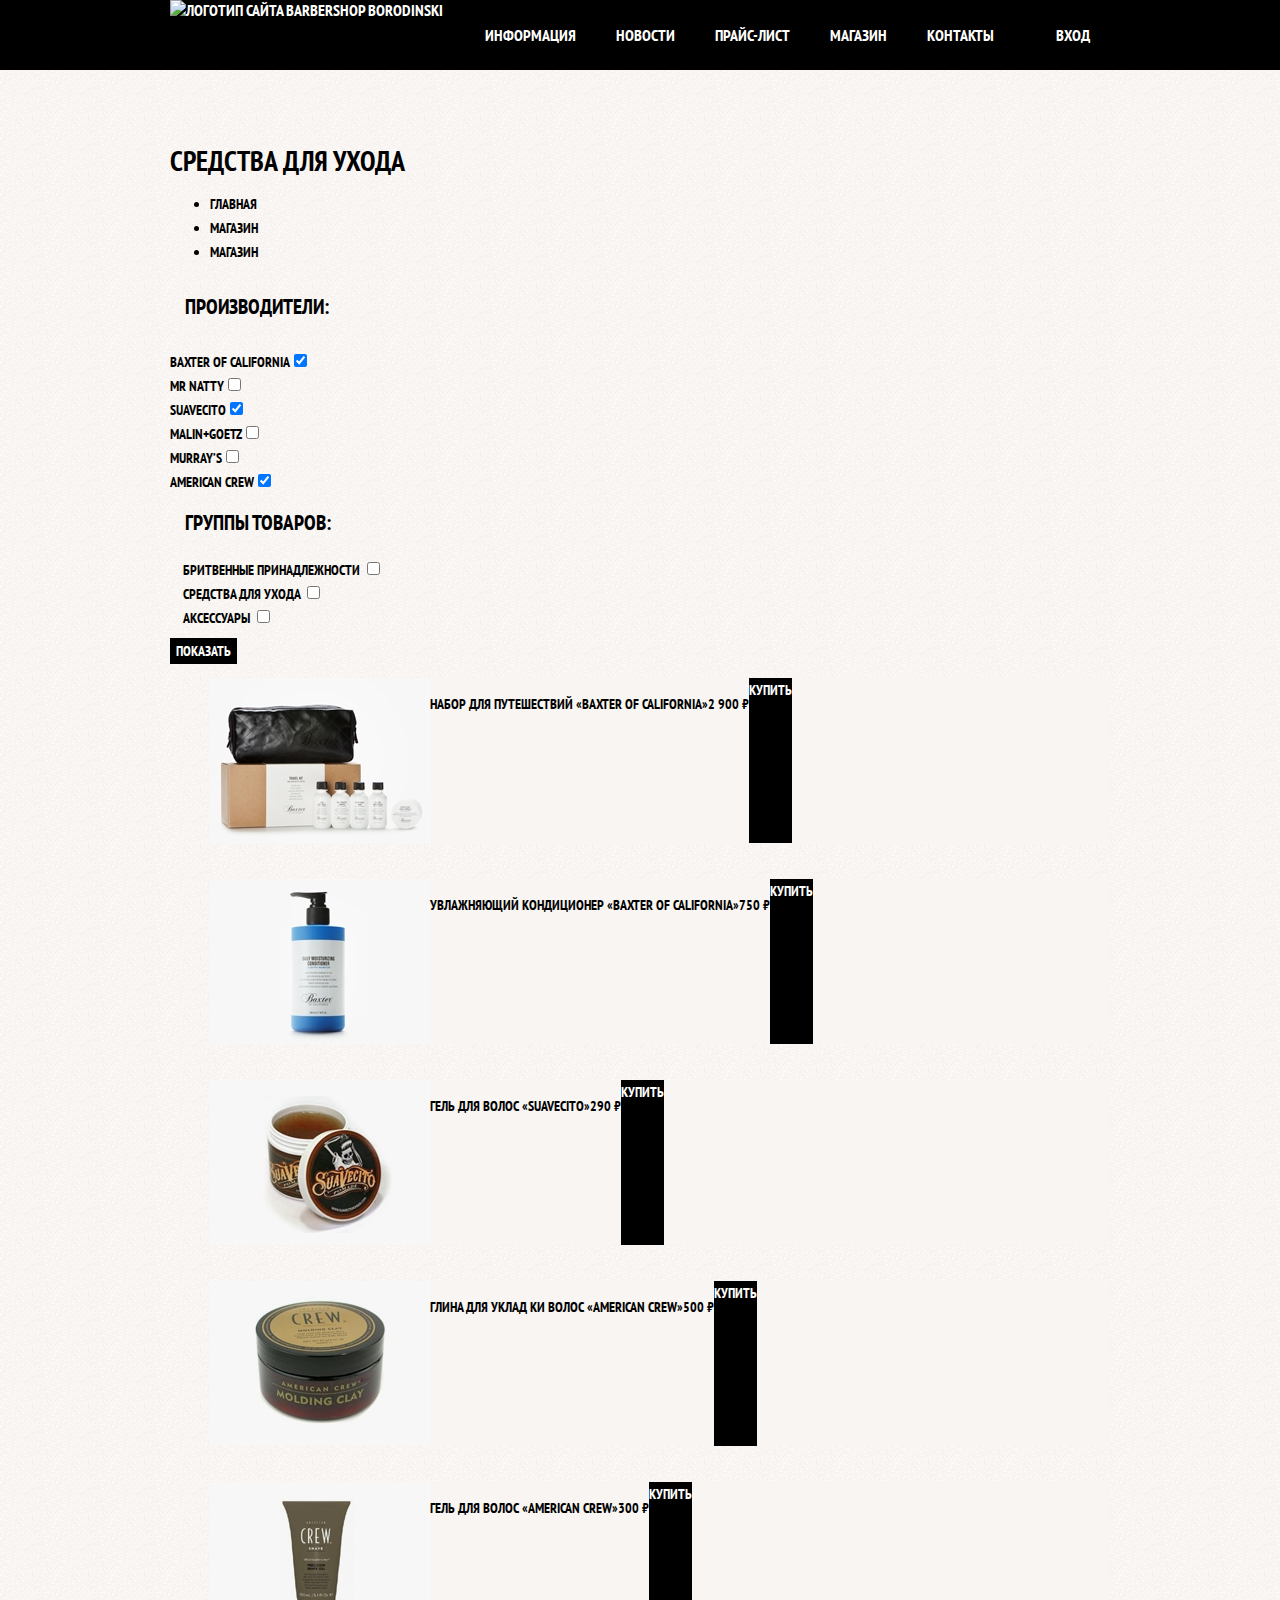
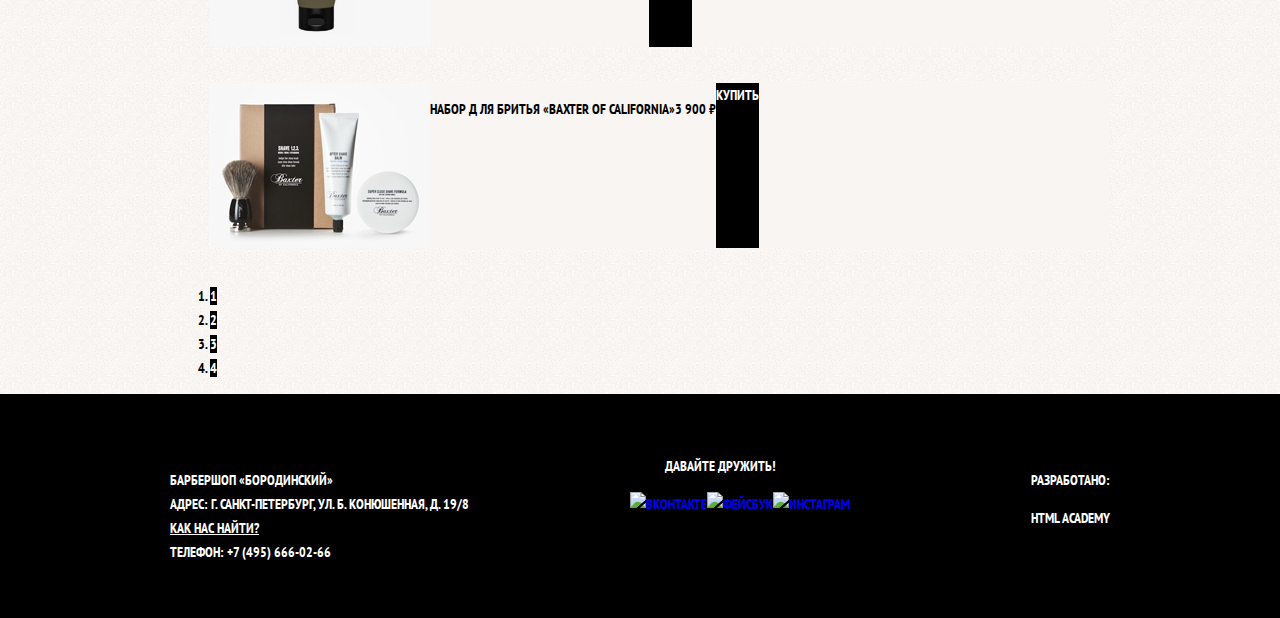
==== shop.html @ 6f36ae45 "made good header style" ====
<!DOCTYPE html>
<html lang="ru">

<head>
  <meta charset="UTF-8">
  <meta name="viewport" content="width=device-width, initial-scale=1.0">
  <meta http-equiv="X-UA-Compatible" content="ie=edge">
  <title>МАГАЗИН "Бородинский"</title>
  <meta name="viewport" content="width=device-width, initial-scale=1">
  <link rel="stylesheet" href="normalize.css">
  <link rel="stylesheet" type="text/css" media="screen" href="main.css" />
  <link href="https://fonts.googleapis.com/css?family=PT+Sans+Narrow:400,700&amp;subset=cyrillic" rel="stylesheet">
  <script src="main.js"></script>
</head>

<body class="shopHTML">
  <header class="page-header">
    <nav class="main-nav">
      <div class="main-nav_wrapper">
        <div class="container">
          <img src="svg/logo.svg" alt="Логотип сайта barbershop borodinski" class="small-logo">
          <ul class="main-nav__page-nav">
            <li><a href="#">ИНФОРМАЦИЯ</a></li>
            <li><a href="#">НОВОСТИ</a></li>
            <li><a href="#">ПРАЙС-ЛИСТ</a></li>
            <li><a href="#" class="nav-selected">МАГАЗИН</a></li>
            <li><a href="#">КОНТАКТЫ</a></li>
          </ul>
          <ul class="main-nav__user-nav">
            <li>
              <a href="#" class="nav-link_btn">ВХОД</a>
            </li>
          </ul>
        </div>
      </div>
    </nav>
  </header>
  <main class="page-content container">
    <div class="grow"></div>
    <h1>СРЕДСТВА ДЛЯ УХОДА</h1>
    <nav class="link-history">
      <ul>
        <li>ГЛАВНАЯ </li>
        <li>МАГАЗИН</li>
        <li>МАГАЗИН</li>
      </ul>
    </nav>
    <aside class="specifications">
      <form class="" action="index.html" method="post">
        <fieldset>
          <legend>
            <h2>ПРОИЗВОДИТЕЛИ:</h2>
          </legend>
        </fieldset>
        <label for="Baxter of California">Baxter of California</label><input type="checkbox" name="Baxter of California" id="Baxter of California" checked> <br>
        <label for="Mr Natty">Mr Natty</label><input type="checkbox" name="Mr Natty" id="Mr Natty"> <br>
        <label for="Suavecito">Suavecito</label><input type="checkbox" name="Suavecito" id="Suavecito" checked> <br>
        <label for="Malin+Goetz">Malin+Goetz</label><input type="checkbox" name="Malin+Goetz" id="Malin+Goetz"> <br>
        <label for="Murray’s">Murray’s</label><input type="checkbox" name="Murray’s" id="Murray’s"> <br>
        <label for="American Crew">American Crew</label><input type="checkbox" name="American Crew" id="American Crew" checked>
        <fieldset>
          <legend>
            <h2>ГРУППЫ ТОВАРОВ:</h2>
          </legend>
          <label for="Бритвенные принадлежности">Бритвенные принадлежности</label>
          <input type="checkbox" name="Бритвенные принадлежности" id="Бритвенные принадлежности"><br>
          <label for="Средства для ухода">Средства для ухода</label>
          <input type="checkbox" name="Средства для ухода" id="Средства для ухода"><br>
          <label for="Аксессуары">Аксессуары</label>
          <input type="checkbox" name="Аксессуары" id="Аксессуары">
        </fieldset>
        <input class="btn" type="submit" value="ПОКАЗАТЬ">
      </form>
    </aside>
    <section class="price-list">
      <ul>
        <li class="white-columns"><img src="img/price/itm-1.jpg" alt="Набор для путешествий «Baxter of California»">
          <p>Набор для путешествий «Baxter of California»</p>
          <p class="sel">2 900 ₽</p>
          <a href="" class="btn">КУПИТЬ</a>
        </li>
        <li class="white-columns"><img src="img/price/itm-2.jpg" alt="Увлажняющий кондиционер    «Baxter of California»">
          <p>Увлажняющий кондиционер «Baxter of California»</p>
          <p class="sel">750 ₽</p>
          <a href="" class="btn">КУПИТЬ</a>
        </li>
        <li class="white-columns"><img src="img/price/itm-3.jpg" alt="Гель для во  лос «SUAVECITO»">
          <p>Гель для волос «SUAVECITO»</p>
          <p class="sel">290 ₽</p>
          <a href="" class="btn">КУПИТЬ</a>
        </li>
        <li class="white-columns"><img src="img/price/itm-4.jpg" alt="Глина для укладки   волос  «American crew»">
          <p>Глина для уклад ки волос «American crew»</p>
          <p class="sel">500 ₽</p>
          <a href="" class="btn">КУПИТЬ</a>
        </li>
        <li class="white-columns"><img src="img/price/itm-5.jpg" alt="Гель для волос «AMERICAN CREW»">
          <p>Гель для волос «AMERICAN CREW»</p>
          <p class="sel">300 ₽</p>
          <a href="" class="btn">КУПИТЬ</a>
        </li>
        <li class="white-columns"><img src="img/price/itm-6.jpg" alt="Набор д  ля бритья «Baxter of California»">
          <p>Набор д ля бритья «Baxter of California»</p>
          <p class="sel">3 900 ₽</p>
          <a href="" class="btn">КУПИТЬ</a>
        </li>
      </ul>
      <ol class="bread-crums">
        <li><a class="btn">1</a></li>
        <li class="bread-selected"><a class="btn">2</a></li>
        <li><a class="btn">3</a></li>
        <li><a class="btn">4</a></li>
      </ol>
    </section>

  </main>
  <footer class="page-footer">
    <div class="footer-wrapper">
      <div class="container">
        <section class="footer-contacts">
          <h3 class="visually-hidden">Контакты организации</h3>
          <P>
            БАРБЕРШОП «БОРОДИНСКИЙ»<br>
            АДРЕС: Г. САНКТ-ПЕТЕРБУРГ, УЛ. Б. КОНЮШЕННАЯ, Д. 19/8 <br>
            <a class="underline_link" href="#"> КАК НАС НАЙТИ?</a> <br>
            ТЕЛЕФОН: +7 (495) 666-02-66
          </P>
        </section>
        <div class="footer-itm">
          <b>ДАВАЙТЕ ДРУЖИТЬ!</b>
          <ul class="social-media">
            <li><a href="http://vk.com" aria-label="Вконтакте"><img src="svg/vk.svg" alt="Вконтакте"></a></li>
            <li><a href="#" aria-label="Фейсбук"><img src="svg/facebook.svg" alt="Фейсбук"></a></li>
            <li><a href="#" aria-label="Инстаграм"><img src="svg/instagram.svg" alt="Инстаграм"></a></li>
          </ul class="footer-itm">
        </div>
        <div class="copyright">
          <p>РАЗРАБОТАНО:</p>
          <a href="#" class="btn">html academy</a>
        </div>
      </div>
    </div>
  </footer>
</body>

</html>
---- main.css ----
/*Global styles*/
body {
  margin: 0;
  padding: 0;
  font-family: 'PT Sans Narrow', "Arial", sans-serif;
  font-size: 14px;
  font-weight: bold;
  text-transform: uppercase;
  line-height: 24px;
}

.indexHTML {
  color: #fff;
  background-color: #000;
  background-image: url(img/Layer.png);
  background-position: top center;
  background-repeat: no-repeat;
}

.shopHTML {
  background-color: #f8f5f2;
  background-image: url(img/slice_1.jpg);
  color: #000000;
}

a {
  text-decoration: none;
}

.visually-hidden {
  position: absolute;
  overflow: hidden;
  clip: rect(0 0 0 0);
  height: 1px;
  width: 1px;
  margin: -1px;
  padding: 0;
  border: 0;
}

.container {
  width: 940px;
  margin: 0 auto;
  padding: 0 10px;
}

/*For some time*/
.flex_red {
  background: rgba(203, 45, 46, 0.4);
}

.flex_green {
  background: rgba(203, 245, 46, 0.4);
}

.flex_yellow {
  background: rgba(244, 255, 42, 04);
}

.flex_blue {
  background: rgba(23, 245, 206, 0.4);
}

/*end
*
*
*
*
*
*
*
*
/*Header styles*/
.main-nav {
  display: flex;
  flex-direction: column;
  align-items: center;

  font-size: 16px;
  line-height: 20px;
  color: #ffffff;
}

.main-nav a {
  display: block;
  padding: 25px 20px;
  vertical-align: middle;
  color: #ffffff;
}

.main-nav a:focus,
.main-nav a:hover {
  background-color: #242424;
}

.main-nav_wrapper {
  margin-bottom: 60px;
  width: 100%;
  background-color: #000000;
}

.main-nav .container {
  display: flex;
  justify-content: space-between;
  background-color: black;
}

.main-nav__page-nav li,
.main-nav__user-nav li {
  list-style: none;
}

.main-nav__page-nav,
.main-nav__user-nav {
  min-height: 70px;
  margin: 0px;
  padding: 0px;
  display: flex;
}

.page-nav {
  width: 620px;
}

.user-nav {
  width: 140px;
}

.main-nav .index-logo {
  width: 371px;
  height: 155px;
  order: 1;
  align-self: center;
  display: flex;
  justify-content:
}

/*
*
*
*
*
*
*
*
*
*Main styles*/
.advantages-item {
  list-style: none;
  text-align: center;
}

.advantages-item strong {
  line-height: 42px;
  font-size: 30px;
}

.white-columns,
.sign-in {
  background-color: #f8f5f2;
  background-image: url(img/texture_!.png);
  color: #000;
}

.news-block {
  text-transform: none;
}

.gallery-contenet {
  background-color: #ccc;
  border: 7px solid #fff;
}

.btn {
  font: inherit;
  text-align: center;
  vertical-align: center;
  color: white;
  background-color: #000000;
  border: none;
  transform: uppercase;
}

.btn:active,
.btn:hover,
.btn:focus {
  background-color: #663d15;
}

section h2 {
  font-size: 30px;
  line-height: 42px;
}

.page-sign-up-form input,
.sign-in input {
  font: inherit;
  border: 2px solid #000;
}
/***
*
*
*
*
*
*
*
*
Footer styles*/
.page-footer {
  background-color: #252525;
  color: white;
  background-image: url(img/texture2.png);
  width: 100%
}

a.underline_link {
  color: white;
  text-decoration: underline;
}

a.underline_link:hover,
a.underline_link:focus,
a.underline_link:active {
  text-decoration: none;
}

.sign-in-form a {
  color: #000;
  text-decoration: underline;
}

.social-media {
  list-style: none;
}

.footer-itm,
.copyright {
  text-align: center;
}

.popup h2 {
  font-size: 30px;
  line-height: 42px;
}

.brown-check:focus,
.brown-check:hover,
.brown-check:active {
  color: #663d15;
}

.map.popup img[alt="Карта"] {
  border: 7px solid white;
  box-shadow: 10px 10px 10x 0 black;
}

.partners-logo li {
  list-style: none;
}

.partners-logo img {
  opacity: 0.2;
}

.page-footer {
  min-height: 195px;
  display: -webkit-flex;
  display: -ms-flex;
  display: flex;
  margin: 0;
  padding: 0;
}

.page-footer .container {
  display: flex;
  padding-top: 60px;
  padding-bottom: 40px;
}

.footer-contacts {
  margin: 0px;
  width: 320px;
  padding-right: 10px;
}

.footer-itm {
  width: 160;
  padding: 0 10px;
}

.footer-itm {
  margin-left: 80px;
}

.copyright {
  margin-left: auto;
}

.page-footer .social-media {
  display: flex;
  justify-content: space-around;
}

.page-footer .social-media li {
  flex-grow: 1;
}

/*style*/
.advantages ul {
  display: flex;
  justify-content: center;
  margin: 0;
  padding: 0;
}

.advantages-item {
  width: 300px;
  flex-grow: 1;
  margin: 80px 10px;
}

.white-columns {
  display: -webkit-flex;
  display: -ms-flex;
  display: flex;
  margin-bottom: 36px;
}

.white-columns section {
  width: 470px;
  padding: 55px 60px;
}

.white-columns::before {
  content: url(img/gradiend.png);
  position: absolute;
  margin-left: 470px;
  padding-top: 75px;
  padding-bottom: 66px;
}

.shopHTML {
  background-image: url(img/Slice_1.jpg);
  background-repeat: repeat;
  color: black;
}

fieldset {
  border: none;
}

.footer-wrapper {
  width: 100%;
  background-color: black;
  background-image: url(img/texture2.png);
}
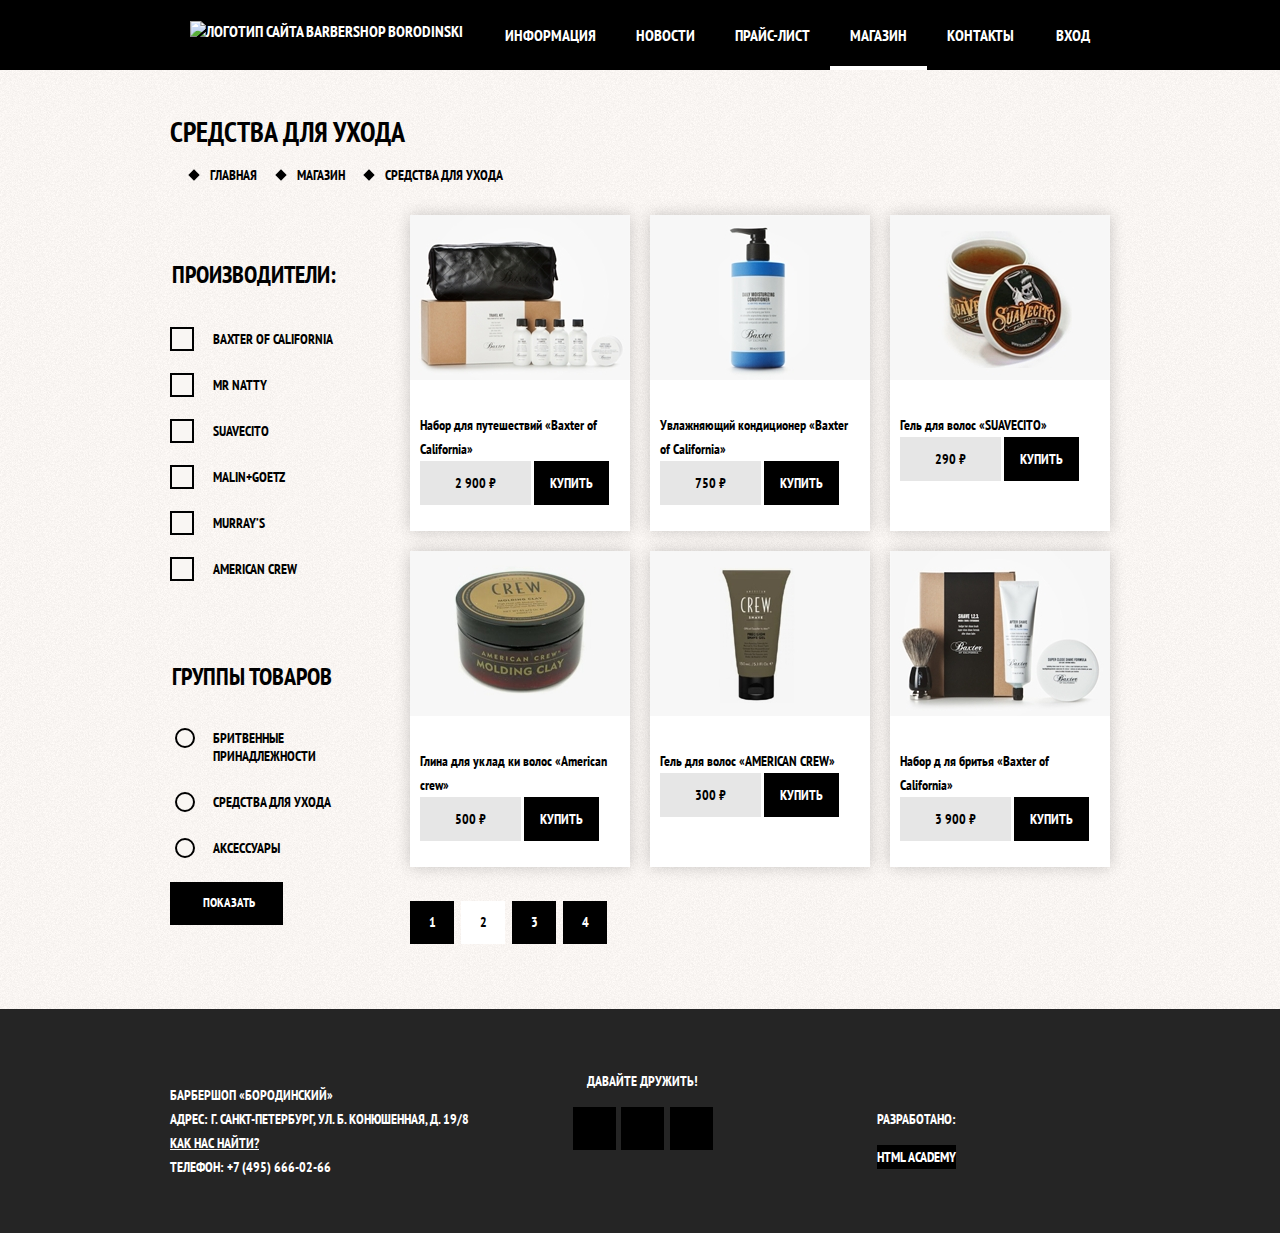
==== commit 1a1ff73b: "made radio button" ====
--- a/shop.html
+++ b/shop.html
@@ -14,16 +14,17 @@
 </head>
 
 <body class="shopHTML">
-  <header class="page-header">
-    <nav class="main-nav">
+  
+    <header class="page-header">
+    <nav class="main-nav main-nav_relative">
       <div class="main-nav_wrapper">
-        <div class="container">
-          <img src="svg/logo.svg" alt="Логотип сайта barbershop borodinski" class="small-logo">
+        <div class="container ">
+         <a href="Index.html" class="small-img-a"><img src="svg/logo.svg" alt="Логотип сайта barbershop borodinski" class="small-logo"></a>
           <ul class="main-nav__page-nav">
             <li><a href="#">ИНФОРМАЦИЯ</a></li>
             <li><a href="#">НОВОСТИ</a></li>
             <li><a href="#">ПРАЙС-ЛИСТ</a></li>
-            <li><a href="#" class="nav-selected">МАГАЗИН</a></li>
+            <li id="nav-selected"><a href="#" >МАГАЗИН</a></li>
             <li><a href="#">КОНТАКТЫ</a></li>
           </ul>
           <ul class="main-nav__user-nav">
@@ -35,89 +36,117 @@
       </div>
     </nav>
   </header>
-  <main class="page-content container">
-    <div class="grow"></div>
-    <h1>СРЕДСТВА ДЛЯ УХОДА</h1>
-    <nav class="link-history">
+  <main class="page-content container ">
+    <div class="first-box ">
+    <h1 class="">СРЕДСТВА ДЛЯ УХОДА</h1>
+    <nav class="link-history ">
       <ul>
-        <li>ГЛАВНАЯ </li>
-        <li>МАГАЗИН</li>
-        <li>МАГАЗИН</li>
+        <li class="romb-list"><a href="Index.html">ГЛАВНАЯ</a> </li>
+        <li class="romb-list"><a href="#">МАГАЗИН</a></li>
+        <li class="romb-list active"><a href="#">СРЕДСТВА ДЛЯ УХОДА</a></li>
       </ul>
     </nav>
-    <aside class="specifications">
-      <form class="" action="index.html" method="post">
+  </div>
+    <div class="page-content__wrap ">
+    <aside class="specifications ">
+      <form class="form-setting" action="index.html" method="post">
         <fieldset>
           <legend>
-            <h2>ПРОИЗВОДИТЕЛИ:</h2>
+            ПРОИЗВОДИТЕЛИ:
           </legend>
-        </fieldset>
-        <label for="Baxter of California">Baxter of California</label><input type="checkbox" name="Baxter of California" id="Baxter of California" checked> <br>
-        <label for="Mr Natty">Mr Natty</label><input type="checkbox" name="Mr Natty" id="Mr Natty"> <br>
-        <label for="Suavecito">Suavecito</label><input type="checkbox" name="Suavecito" id="Suavecito" checked> <br>
-        <label for="Malin+Goetz">Malin+Goetz</label><input type="checkbox" name="Malin+Goetz" id="Malin+Goetz"> <br>
-        <label for="Murray’s">Murray’s</label><input type="checkbox" name="Murray’s" id="Murray’s"> <br>
-        <label for="American Crew">American Crew</label><input type="checkbox" name="American Crew" id="American Crew" checked>
+        
+        <input   class="visually-hidden" type="checkbox" name="Baxter-of-California" id="Baxter-of-California" checked>
+        <label class="for-checkbox" for="Baxter-of-California">Baxter of California</label><br>
+        <input class="visually-hidden" type="checkbox" name="Mr-Natty" id="Mr-Natty">
+        <label class="for-checkbox" for="Mr-Natty">Mr Natty</label>  <br>
+        <input   class="visually-hidden" type="checkbox" name="Suavecito" id="Suavecito" checked>
+        <label class="for-checkbox" for="Suavecito">Suavecito</label><br>
+        <input class="visually-hidden" type="checkbox" name="Malin+Goetz" id="Malin+Goetz">
+        <label class="for-checkbox" for="Malin+Goetz">Malin+Goetz</label><br>
+        <input class="visually-hidden" type="checkbox" name="Murray’s" id="Murray’s">
+        <label class="for-checkbox" for="Murray’s">Murray’s</label><br>
+        <input   class="visually-hidden" type="checkbox" name="American-Crew" id="AmericanCrew" checked>
+        <label class="for-checkbox" for="AmericanCrew">American Crew</label>
+      </fieldset>
         <fieldset>
           <legend>
-            <h2>ГРУППЫ ТОВАРОВ:</h2>
+            ГРУППЫ ТОВАРОВ
           </legend>
-          <label for="Бритвенные принадлежности">Бритвенные принадлежности</label>
-          <input type="checkbox" name="Бритвенные принадлежности" id="Бритвенные принадлежности"><br>
-          <label for="Средства для ухода">Средства для ухода</label>
-          <input type="checkbox" name="Средства для ухода" id="Средства для ухода"><br>
-          <label for="Аксессуары">Аксессуары</label>
-          <input type="checkbox" name="Аксессуары" id="Аксессуары">
+          <input class="visually-hidden" type="radio" name="items-radio" id="Бритвенные-принадлежности">
+          <label class="for-radio" for="Бритвенные-принадлежности">Бритвенные принадлежности</label> <br>
+          <input class="visually-hidden" type="radio" name="items-radio" id="Средства-для-ухода">
+          <label class="for-radio" for="Средства-для-ухода">Средства для ухода</label> <br>
+          <input   class="visually-hidden" type="radio" name="items-radio" id="Аксессуары"   >
+          <label class="for-radio" for="Аксессуары">Аксессуары</label>
         </fieldset>
         <input class="btn" type="submit" value="ПОКАЗАТЬ">
       </form>
     </aside>
     <section class="price-list">
-      <ul>
-        <li class="white-columns"><img src="img/price/itm-1.jpg" alt="Набор для путешествий «Baxter of California»">
-          <p>Набор для путешествий «Baxter of California»</p>
-          <p class="sel">2 900 ₽</p>
-          <a href="" class="btn">КУПИТЬ</a>
+      <ul class="">
+        <li class="price-list_white-columns"><img src="img/price/itm-1.jpg" alt="Набор для путешествий «Baxter of California»">
+          <div class="white-columns_box">
+          <p><a>Набор для путешествий «Baxter of California»</a></p>
+          <div class="white-columns__sel">
+            <p class="sel">2 900 ₽</p>
+            <a href="" class="btn">КУПИТЬ</a>
+          </div></div>
         </li>
-        <li class="white-columns"><img src="img/price/itm-2.jpg" alt="Увлажняющий кондиционер    «Baxter of California»">
-          <p>Увлажняющий кондиционер «Baxter of California»</p>
+        <li class="price-list_white-columns"><img src="img/price/itm-2.jpg" alt="Увлажняющий кондиционер    «Baxter of California»">
+          <div class="white-columns_box">
+          <p><a>Увлажняющий кондиционер «Baxter of California»</a></p>
+          <div class="white-columns__sel">
           <p class="sel">750 ₽</p>
           <a href="" class="btn">КУПИТЬ</a>
+            </div></div>
         </li>
-        <li class="white-columns"><img src="img/price/itm-3.jpg" alt="Гель для во  лос «SUAVECITO»">
-          <p>Гель для волос «SUAVECITO»</p>
+        <li class="price-list_white-columns"><img src="img/price/itm-3.jpg" alt="Гель для во  лос «SUAVECITO»">
+          <div class="white-columns_box">
+          <p><a>Гель для волос «SUAVECITO»</a></p>
+          <div class="white-columns__sel">
           <p class="sel">290 ₽</p>
           <a href="" class="btn">КУПИТЬ</a>
+            </div></div>
         </li>
-        <li class="white-columns"><img src="img/price/itm-4.jpg" alt="Глина для укладки   волос  «American crew»">
-          <p>Глина для уклад ки волос «American crew»</p>
+        <li class="price-list_white-columns"><img src="img/price/itm-4.jpg" alt="Глина для укладки   волос  «American crew»">
+          <div class="white-columns_box">
+          <p><a>Глина для уклад ки волос «American crew»</a></p>
+          <div class="white-columns__sel">
           <p class="sel">500 ₽</p>
           <a href="" class="btn">КУПИТЬ</a>
+            </div></div>
         </li>
-        <li class="white-columns"><img src="img/price/itm-5.jpg" alt="Гель для волос «AMERICAN CREW»">
-          <p>Гель для волос «AMERICAN CREW»</p>
+        <li class="price-list_white-columns"><img src="img/price/itm-5.jpg" alt="Гель для волос «AMERICAN CREW»">
+          <div class="white-columns_box">
+          <p><a>Гель для волос «AMERICAN CREW»</a></p>
+          <div class="white-columns__sel">
           <p class="sel">300 ₽</p>
           <a href="" class="btn">КУПИТЬ</a>
+            </div></div>
         </li>
-        <li class="white-columns"><img src="img/price/itm-6.jpg" alt="Набор д  ля бритья «Baxter of California»">
-          <p>Набор д ля бритья «Baxter of California»</p>
+        <li class="price-list_white-columns"><img src="img/price/itm-6.jpg" alt="Набор д  ля бритья «Baxter of California»">
+          <div class="white-columns_box">
+          <p><a>Набор д ля бритья «Baxter of California»</a></p>
+          <div class="white-columns__sel">
           <p class="sel">3 900 ₽</p>
           <a href="" class="btn">КУПИТЬ</a>
+            </div></div>
         </li>
       </ul>
-      <ol class="bread-crums">
+
+      <ol class="bread-crums ">
         <li><a class="btn">1</a></li>
         <li class="bread-selected"><a class="btn">2</a></li>
         <li><a class="btn">3</a></li>
         <li><a class="btn">4</a></li>
       </ol>
     </section>
-
+  </div>
   </main>
   <footer class="page-footer">
-    <div class="footer-wrapper">
-      <div class="container">
-        <section class="footer-contacts">
+    <div class="page-footer__wrapper ">
+      <div class="container ">
+        <section class="page-footer__contacts ">
           <h3 class="visually-hidden">Контакты организации</h3>
           <P>
             БАРБЕРШОП «БОРОДИНСКИЙ»<br>
@@ -126,15 +155,15 @@
             ТЕЛЕФОН: +7 (495) 666-02-66
           </P>
         </section>
-        <div class="footer-itm">
-          <b>ДАВАЙТЕ ДРУЖИТЬ!</b>
-          <ul class="social-media">
-            <li><a href="http://vk.com" aria-label="Вконтакте"><img src="svg/vk.svg" alt="Вконтакте"></a></li>
-            <li><a href="#" aria-label="Фейсбук"><img src="svg/facebook.svg" alt="Фейсбук"></a></li>
-            <li><a href="#" aria-label="Инстаграм"><img src="svg/instagram.svg" alt="Инстаграм"></a></li>
-          </ul class="footer-itm">
+        <div class="page-footer__social ">
+          <b class="">ДАВАЙТЕ ДРУЖИТЬ!</b>
+          <ul class="social-media ">
+            <li><a href="http://vk.com" aria-label="Вконтакте"></a></li>
+            <li><a href="#" aria-label="Фейсбук"></a></li>
+            <li><a href="#" aria-label="Инстаграм"></a></li>
+          </ul>
         </div>
-        <div class="copyright">
+        <div class="page-footer__copyright ">
           <p>РАЗРАБОТАНО:</p>
           <a href="#" class="btn">html academy</a>
         </div>
--- a/main.css
+++ b/main.css
@@ -1,4 +1,3 @@
-/*Global styles*/
 body {
   margin: 0;
   padding: 0;
@@ -44,7 +43,31 @@
   padding: 0 10px;
 }
 
+  .link-history ul li{
+    position: relative;
+  }
+
+  .link-history ul li.active{
+    color:#aba9a7;
+  }
+
+  .link-history ul li a{
+    color: black;
+  }
+.romb-list::before{
+  content: " ";
+  background-color: #000;
+  width: 8px;
+  height: 8px;
+  transform: rotate(45deg);
+  
+  display: block;
+  position: absolute;
+  top: 8px;
+  left: -20px;
+}
 /*For some time*/
+
 .flex_red {
   background: rgba(203, 45, 46, 0.4);
 }
@@ -75,17 +98,25 @@
   display: flex;
   flex-direction: column;
   align-items: center;
-
   font-size: 16px;
   line-height: 20px;
   color: #ffffff;
 }
 
-.main-nav a {
+.page-content.container{
+  margin-top: 120px;
+}
+
+
+.main-nav  a{
   display: block;
   padding: 25px 20px;
-  vertical-align: middle;
+  align-items: center;
   color: #ffffff;
+}
+
+.main-nav .small-img-a{
+  padding: 21px 20px;
 }
 
 .main-nav a:focus,
@@ -97,6 +128,8 @@
   margin-bottom: 60px;
   width: 100%;
   background-color: #000000;
+  position: fixed;
+  z-index: 10;
 }
 
 .main-nav .container {
@@ -127,14 +160,64 @@
 }
 
 .main-nav .index-logo {
+  margin-top: 120px;
   width: 371px;
   height: 155px;
   order: 1;
   align-self: center;
   display: flex;
-  justify-content:
-}
-
+}
+
+/*
+*navigation
+*
+*
+*
+*
+*
+*
+*
+*/
+.bread-crums{
+  display: flex;
+  list-style: none;
+  justify-content: flex-start;
+  margin: 0;
+  padding: 0;
+}
+
+.bread-crums a{
+  display: inline-block;
+  padding: 9px 18px 10px 19px;
+  margin-right: 7px;
+}
+
+.bread-crums li.bread-selected a{
+  background-color: #ffffff;
+  color: #000000;
+}
+
+#nav-selected{
+  overflow: hidden;
+  position: relative;
+}
+#nav-selected:after{
+  content: "1";
+  width: 100%;
+  height: 4px;
+  z-index: 300000;
+  background-color: #fff;
+  position: absolute;
+  top: 66px;
+  overflow: hidden;
+  -webkit-user-select: none;
+-khtml-user-select: none;
+-moz-user-select: none;
+-ms-user-select: none;
+-o-user-select: none;
+user-select: none;
+
+}
 /*
 *
 *
@@ -148,6 +231,9 @@
 .advantages-item {
   list-style: none;
   text-align: center;
+  width: 300px;
+  flex-grow: 1;
+  margin: 80px 10px;
 }
 
 .advantages-item strong {
@@ -155,11 +241,34 @@
   font-size: 30px;
 }
 
-.white-columns,
-.sign-in {
+.advantages ul {
+  display: flex;
+  justify-content: center;
+  margin: 0;
+  padding: 0;
+}
+
+.white-columns {
+  display: -webkit-flex;
+  display: -ms-flex;
+  display: flex;
+  margin-bottom: 36px;
+  position: relative;
   background-color: #f8f5f2;
   background-image: url(img/texture_!.png);
   color: #000;
+}
+
+.white-columns section {
+  width: 470px;
+  padding: 55px 60px;
+}
+
+.white-columns::before {
+  content: url(img/gradiend.png);
+  position: absolute;
+  left: 467px;
+  bottom: 75px;
 }
 
 .news-block {
@@ -192,52 +301,320 @@
   line-height: 42px;
 }
 
+.shopHTML {
+  background-image: url(img/Slice_1.jpg);
+  background-repeat: repeat;
+  color: black;
+}
+
+.link-history ul {
+  display: -webkit-flex;
+  display: -ms-flex;
+  display: flex;
+  list-style: none;
+  justify-content: flex-start;
+}
+
+.link-history li {
+  margin-right: 40px;
+}
+
+.page-content__wrap {
+  display: -webkit-flex;
+  display: -ms-flex;
+  display: flex;
+  justify-content: space-between;
+}
+
+.specifications {
+  width: 170px;
+  min-height: 590px;
+}
+
+.price-list {
+  width: 700px;
+  display: flex;
+  flex-direction: column;
+  justify-content: space-between;
+  text-transform: none;
+}
+
+.price-list_white-columns {
+  list-style: none;
+  background-color: #fff;
+  margin-bottom: 20px;
+  width: 220px;
+  flex-direction: row;
+  flex-wrap: wrap;
+  box-shadow: 0 0 15px rgba(0, 1, 1, 0.2);
+}
+
+.price-list_white-columns:not(:nth-child(3n)) {
+  margin-right: 20px;
+  
+}
+
+.price-list ul {
+  display: flex;
+  flex-wrap: wrap;
+  flex-direction: row;
+  padding-inline-start: 0px;
+}
+
+.white-columns_box {
+  padding: 10px;
+  margin: 16px 0px;
+}
+
+.white-columns_box p {
+  margin: 0px;
+}
+
+.white-columns__sel p {
+  flex-grow: 110;
+  display: inline-block;
+  padding: 10px 35px;
+  margin: 0px;
+  align-self: baseline;
+  background-color: #e6e6e6;
+}
+
+.white-columns__sel a {
+  flex-grow: 78;
+  display: inline-block;
+  padding: 10px 16px;
+  align-self: baseline;
+}
+
+/*.price-list_white-columns{
+
+  background-clip: padding-box;
+  background-color: #fff;
+  color: #000;
+  list-style: none;
+  width: 220px;
+  min-height: 285;
+  margin-left:20px;
+  margin-bottom: 20px;
+
+  background-color:rgba(23, 112, 220, 0.4);
+  text-transform: none;
+
+
+  display: flex;
+  flex-direction: column;
+}
+
+.white-columns_box{
+  margin: 16px;
+}
+.white-columns__sel{
+
+  display: flex;
+  justify-content: space-between;
+  min-height: 43px;
+  vertical-align: center;
+
+}
+.white-columns__sel p{
+
+  flex-grow: 110;
+
+  background-color: #e6e6e6;
+  padding: 16px 35px;
+  align-self: baseline;
+  margin-block-start: 0px;
+    margin-block-end: 0px;
+}
+
+.white-columns__sel a{
+  flex-grow: 78;
+  justify-content: center;
+
+  padding: 16px 18px;
+  align-self: baseline;
+  margin-block-start: 0px;
+    margin-block-end: 0px;
+}*/
+fieldset {
+  border: none;
+}
+
+/***
+*
+*
+*
+*
+*
+*
+*
+*
+Footer styles*/
+.page-footer {
+  margin: 0;
+  padding: 0;
+  background-image: url(img/texture2.png);
+  background-clip: border-box;
+}
+
+.page-footer__wrapper {
+  background-color: #252525;
+  color: white;
+  background-image: url(img/texture2.png);
+  width: 100%;
+  min-height: 185px;
+  justify-content: center;
+  background-clip: border-box;
+  margin-top: 65px;
+}
+
+.page-footer .container {
+  display: flex;
+  padding-top: 60px;
+  padding-bottom: 40px;
+  justify-content: space-between;
+  background-image: url(img/texture2.png);
+}
+
+.page-footer__contacts {
+  width: 310px;
+  padding-right: 10px;
+  flex-grow: 80;
+}
+
+.page-footer__social {
+  width: 140px;
+  padding-right: 10px;
+  text-align: center;
+  display: flex;
+  align-content: space-around;
+  flex-direction: column;
+}
+
+.page-footer__social .social-media {
+  display: -webkit-flex;
+  display: -ms-flex;
+  display: flex;
+  justify-content: space-between;
+}
+
+/* Social media icons */
+
+.social-media{
+  padding: 0px;
+}
+.social-media a {
+  display: block;
+  font-size: 0px;
+  width: 43px;
+  height: 43px;
+  background-color: #000000;
+  position: relative;
+}
+
+.social-media a:hover,
+.social-media a:focus {
+  background-color: #ffff;
+  -o-transition: .3s;
+  -ms-transition: .3s;
+  -moz-transition: .3s;
+  -webkit-transition: .3s;
+  transition: .3s;
+}
+
+.social-media a:hover::before,
+.social-media a:focus::before {
+  filter: invert(1);
+}
+
+.social-media a:active {
+  box-shadow: inset 0 3px 0 rgba(0, 1, 1, 0.1);
+}
+
+.social-media a:active::before {
+  opacity: 0.3;
+  position: absolute;
+}
+
+.social-media a::before {
+  position: absolute;
+  z-index: 1;
+}
+
+.social-media li:first-of-type a::before {
+  content: url(svg/vk.svg);
+  top: 14px;
+  left: 8px;
+
+}
+
+.social-media li:nth-of-type(2) a::before {
+  content: url(svg/facebook.svg);
+  top: 11px;
+  right: 12px;
+}
+
+.social-media li:last-of-type a::before {
+  content: url(svg/instagram.svg);
+  top: 12px;
+  left: 12px;
+}
+
+.page-footer__copyright {
+  width: 140px;
+  text-align: center;
+  flex-grow: 240;
+  display: flex;
+  justify-content: center;
+  flex-direction: column;
+  align-items: center;
+}
+
+.page-footer li {
+  list-style: none;
+}
+
+a.underline_link {
+  color: white;
+  text-decoration: underline;
+}
+
+a.underline_link:hover,
+a.underline_link:focus,
+a.underline_link:active {
+  text-decoration: none;
+}
+
+.sign-in-form a {
+  color: #000;
+  text-decoration: underline;
+}
+
+/*
+
+***
+*
+*
+**
+**
+**
+*
+*
+*
+*
+
+POPUP STYLE*/
+.sign-in {
+  background-color: #f8f5f2;
+  background-image: url(img/texture_!.png);
+  color: #000;
+}
+
 .page-sign-up-form input,
 .sign-in input {
   font: inherit;
   border: 2px solid #000;
 }
-/***
-*
-*
-*
-*
-*
-*
-*
-*
-Footer styles*/
-.page-footer {
-  background-color: #252525;
-  color: white;
-  background-image: url(img/texture2.png);
-  width: 100%
-}
-
-a.underline_link {
-  color: white;
-  text-decoration: underline;
-}
-
-a.underline_link:hover,
-a.underline_link:focus,
-a.underline_link:active {
-  text-decoration: none;
-}
-
-.sign-in-form a {
-  color: #000;
-  text-decoration: underline;
-}
-
-.social-media {
-  list-style: none;
-}
-
-.footer-itm,
-.copyright {
-  text-align: center;
-}
 
 .popup h2 {
   font-size: 30px;
@@ -255,103 +632,154 @@
   box-shadow: 10px 10px 10x 0 black;
 }
 
-.partners-logo li {
-  list-style: none;
-}
-
-.partners-logo img {
-  opacity: 0.2;
-}
-
-.page-footer {
-  min-height: 195px;
-  display: -webkit-flex;
-  display: -ms-flex;
-  display: flex;
+.form-setting fieldset{
   margin: 0;
   padding: 0;
-}
-
-.page-footer .container {
-  display: flex;
-  padding-top: 60px;
-  padding-bottom: 40px;
-}
-
-.footer-contacts {
+ 
+}
+.form-setting fieldset:first-child{
+  margin-bottom: 59px;
+  margin-top: 59px;
+}
+.form-setting legend{
+  font-size: 24px;
+font-weight: 700;
+line-height: 30px;
+margin-bottom: 37px;
+}
+.form-setting fieldset label{
+ 
+font-size: 14px;
+line-height: 18px;
+
+
   margin: 0px;
-  width: 320px;
-  padding-right: 10px;
-}
-
-.footer-itm {
-  width: 160;
-  padding: 0 10px;
-}
-
-.footer-itm {
-  margin-left: 80px;
-}
-
-.copyright {
-  margin-left: auto;
-}
-
-.page-footer .social-media {
-  display: flex;
-  justify-content: space-around;
-}
-
-.page-footer .social-media li {
-  flex-grow: 1;
+  padding: 0;
+  display: inline-block;
+  margin-left: 43px;
+  margin-bottom: 25px;
+  width: 122px;
+}
+
+.form-setting .btn{
+  padding: 12px 28px 13px 33px;
+ 
+font-size: 13px;
+line-height: 18px;
+display: inline-block;
+}
+.for-checkbox{
+  position: relative;
+}
+.for-checkbox::before{
+  content: " ";
+  width: 20px;
+height: 20px;
+border: 2px solid #000101;
+background-color: #f9f6f3;
+position: absolute;
+top: -3px;
+left: -43px;
+} 
+
+input[type="checkbox"]:hover:not(:disabled) + .for-checkbox{
+  color:#663d15;
+}
+
+input[type="checkbox"]:disabled + .for-checkbox::before,
+input[type="checkbox"]:disabled + .for-checkbox{
+  opacity: 0.5;
+}
+
+#Mr-Natty:checked ~label[ for="Mr-Natty"]::before{
+  background-image: url(svg/cross.svg);
+  background-repeat: no-repeat;
+  background-position: 50% 50%;
+  background-size: 14px;
+}
+
+#Baxter-of-California:checked ~label[ for="Baxter-of-California"]::before{
+  background-image: url(svg/cross.svg);
+  background-repeat: no-repeat;
+  background-position: 50% 50%;
+  background-size: 14px;
+}
+
+#Suavecito:checked ~label[ for="Suavecito"]::before{
+  background-image: url(svg/cross.svg);
+  background-repeat: no-repeat;
+  background-position: 50% 50%;
+  background-size: 14px;
+}
+
+input[id="Malin+Goetz"]:checked ~ label[for="Malin+Goetz"]::before{
+  background-image: url(svg/cross.svg);
+  background-repeat: no-repeat;
+  background-position: 50% 50%;
+  background-size: 14px;
+}
+
+#Murray’s:checked ~label[ for="Murray’s"]::before{
+  background-image: url(svg/cross.svg);
+  background-repeat: no-repeat;
+  background-position: 50% 50%;
+  background-size: 14px;
+}
+
+#AmericanCrew:checked ~label[ for="AmericanCrew"]::before{
+  background-image: url(svg/cross.svg);
+  background-repeat: no-repeat;
+  background-position: 50% 50%;
+  background-size: 14px;
+}
+
+.for-radio{
+  position: relative;
+}
+.for-radio::before{
+  content:"";
+  display: block;
+  position: absolute;
+  top: -1px;
+  left: -38px;
+  width: 16px;
+  height: 16px;
+  background-color: #f9f6f3;
+  border: 2.5px solid #000; 
+  border-radius: 50%;
+
+  /* width: 8px;
+  height: 8px;
+  background-color: #f9f6f3;
+
+  border-radius: 50%;
+  box-shadow: 0px 0px 0px 4px #f9f6f3,
+   0px 0px 0px 6px #000;
+  */
+} 
+
+input[type="radio"]:checked + .for-radio::before{
+  left: -32px;
+  top: 5px;
+  width: 8px;
+  height: 8px;
+  background-color: #000;
+  border: none;
+  
+ 
+
+  border-radius: 50%;
+  box-shadow: 0px 0px 0px 4px #f9f6f3,
+   0px 0px 0px 6px #000;
+}
+
+input[type="radio"]:hover:not(:disabled) + .for-radio{
+  color: #663d15;
+}
+
+input[type="radio"]:disabled +.for-radio,
+input[type="radio"]:disabled +.for-radio::before{
+  opacity: 0.6;
 }
 
 /*style*/
-.advantages ul {
-  display: flex;
-  justify-content: center;
-  margin: 0;
-  padding: 0;
-}
-
-.advantages-item {
-  width: 300px;
-  flex-grow: 1;
-  margin: 80px 10px;
-}
-
-.white-columns {
-  display: -webkit-flex;
-  display: -ms-flex;
-  display: flex;
-  margin-bottom: 36px;
-}
-
-.white-columns section {
-  width: 470px;
-  padding: 55px 60px;
-}
-
-.white-columns::before {
-  content: url(img/gradiend.png);
-  position: absolute;
-  margin-left: 470px;
-  padding-top: 75px;
-  padding-bottom: 66px;
-}
-
-.shopHTML {
-  background-image: url(img/Slice_1.jpg);
-  background-repeat: repeat;
-  color: black;
-}
-
-fieldset {
-  border: none;
-}
-
-.footer-wrapper {
-  width: 100%;
-  background-color: black;
-  background-image: url(img/texture2.png);
-}
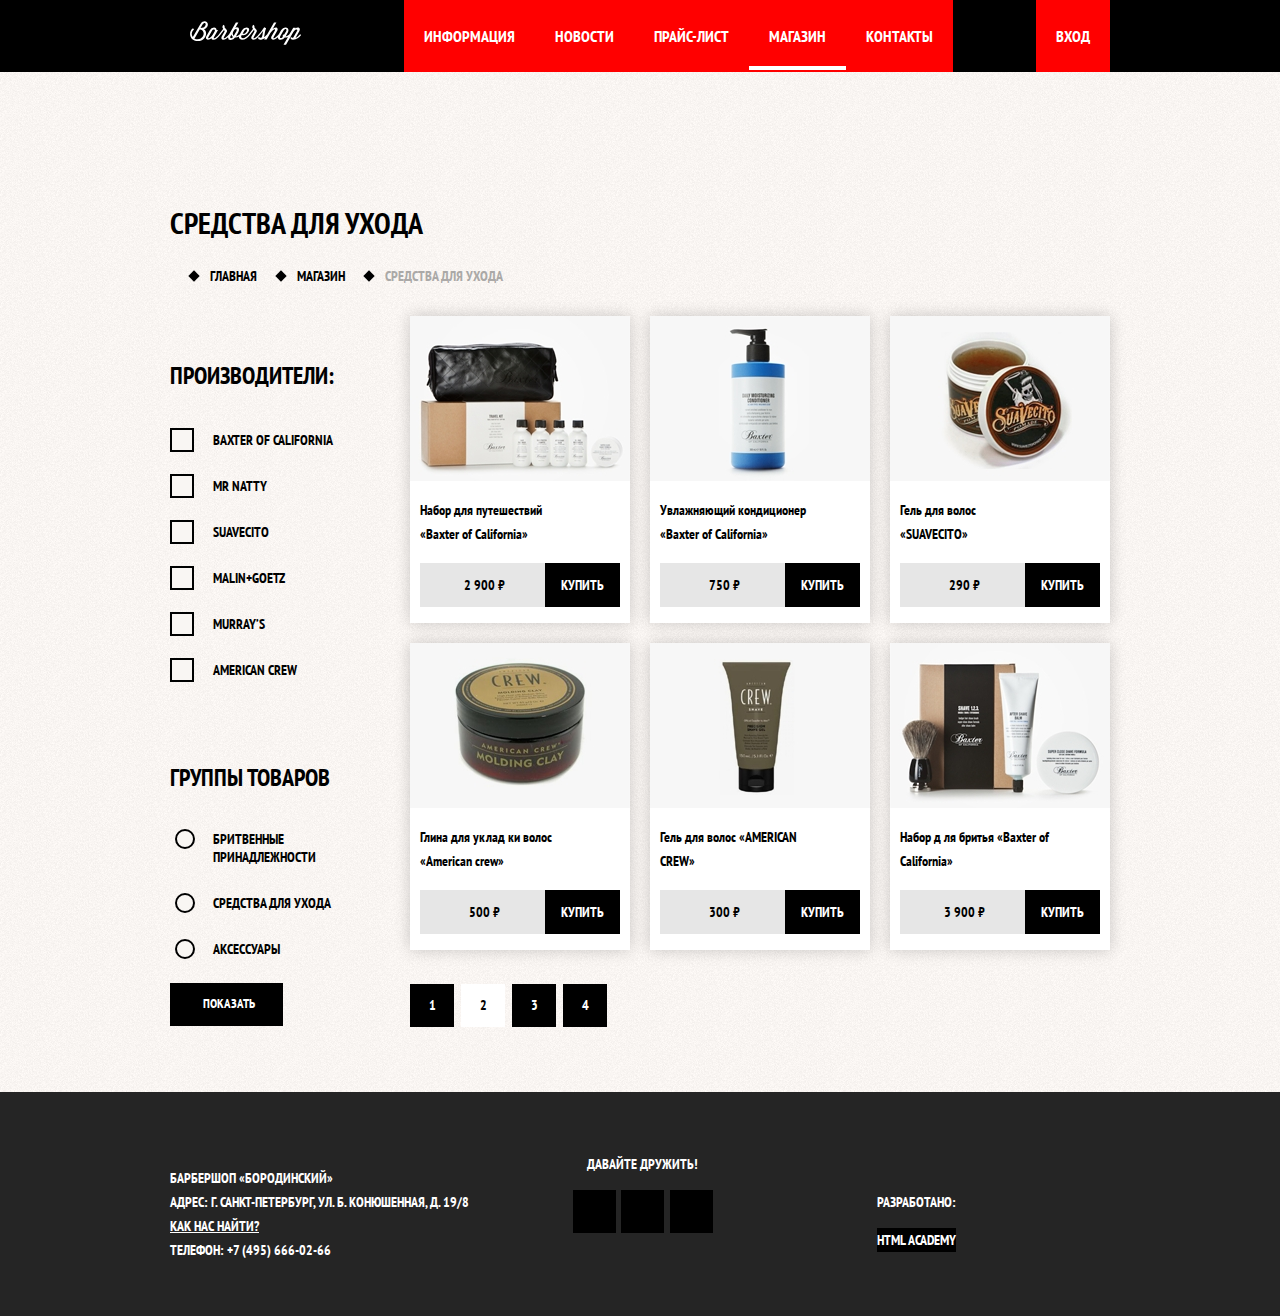
==== commit 7f0642b0: "start pixel perfect on index html" ====
--- a/shop.html
+++ b/shop.html
@@ -1,175 +1,187 @@
-<!DOCTYPE html>
-<html lang="ru">
-
-<head>
-  <meta charset="UTF-8">
-  <meta name="viewport" content="width=device-width, initial-scale=1.0">
-  <meta http-equiv="X-UA-Compatible" content="ie=edge">
-  <title>МАГАЗИН "Бородинский"</title>
-  <meta name="viewport" content="width=device-width, initial-scale=1">
-  <link rel="stylesheet" href="normalize.css">
-  <link rel="stylesheet" type="text/css" media="screen" href="main.css" />
-  <link href="https://fonts.googleapis.com/css?family=PT+Sans+Narrow:400,700&amp;subset=cyrillic" rel="stylesheet">
-  <script src="main.js"></script>
-</head>
-
-<body class="shopHTML">
-  
-    <header class="page-header">
-    <nav class="main-nav main-nav_relative">
-      <div class="main-nav_wrapper">
-        <div class="container ">
-         <a href="Index.html" class="small-img-a"><img src="svg/logo.svg" alt="Логотип сайта barbershop borodinski" class="small-logo"></a>
-          <ul class="main-nav__page-nav">
-            <li><a href="#">ИНФОРМАЦИЯ</a></li>
-            <li><a href="#">НОВОСТИ</a></li>
-            <li><a href="#">ПРАЙС-ЛИСТ</a></li>
-            <li id="nav-selected"><a href="#" >МАГАЗИН</a></li>
-            <li><a href="#">КОНТАКТЫ</a></li>
-          </ul>
-          <ul class="main-nav__user-nav">
-            <li>
-              <a href="#" class="nav-link_btn">ВХОД</a>
-            </li>
-          </ul>
-        </div>
-      </div>
-    </nav>
-  </header>
-  <main class="page-content container ">
-    <div class="first-box ">
-    <h1 class="">СРЕДСТВА ДЛЯ УХОДА</h1>
-    <nav class="link-history ">
-      <ul>
-        <li class="romb-list"><a href="Index.html">ГЛАВНАЯ</a> </li>
-        <li class="romb-list"><a href="#">МАГАЗИН</a></li>
-        <li class="romb-list active"><a href="#">СРЕДСТВА ДЛЯ УХОДА</a></li>
-      </ul>
-    </nav>
-  </div>
-    <div class="page-content__wrap ">
-    <aside class="specifications ">
-      <form class="form-setting" action="index.html" method="post">
-        <fieldset>
-          <legend>
-            ПРОИЗВОДИТЕЛИ:
-          </legend>
-        
-        <input   class="visually-hidden" type="checkbox" name="Baxter-of-California" id="Baxter-of-California" checked>
-        <label class="for-checkbox" for="Baxter-of-California">Baxter of California</label><br>
-        <input class="visually-hidden" type="checkbox" name="Mr-Natty" id="Mr-Natty">
-        <label class="for-checkbox" for="Mr-Natty">Mr Natty</label>  <br>
-        <input   class="visually-hidden" type="checkbox" name="Suavecito" id="Suavecito" checked>
-        <label class="for-checkbox" for="Suavecito">Suavecito</label><br>
-        <input class="visually-hidden" type="checkbox" name="Malin+Goetz" id="Malin+Goetz">
-        <label class="for-checkbox" for="Malin+Goetz">Malin+Goetz</label><br>
-        <input class="visually-hidden" type="checkbox" name="Murray’s" id="Murray’s">
-        <label class="for-checkbox" for="Murray’s">Murray’s</label><br>
-        <input   class="visually-hidden" type="checkbox" name="American-Crew" id="AmericanCrew" checked>
-        <label class="for-checkbox" for="AmericanCrew">American Crew</label>
-      </fieldset>
-        <fieldset>
-          <legend>
-            ГРУППЫ ТОВАРОВ
-          </legend>
-          <input class="visually-hidden" type="radio" name="items-radio" id="Бритвенные-принадлежности">
-          <label class="for-radio" for="Бритвенные-принадлежности">Бритвенные принадлежности</label> <br>
-          <input class="visually-hidden" type="radio" name="items-radio" id="Средства-для-ухода">
-          <label class="for-radio" for="Средства-для-ухода">Средства для ухода</label> <br>
-          <input   class="visually-hidden" type="radio" name="items-radio" id="Аксессуары"   >
-          <label class="for-radio" for="Аксессуары">Аксессуары</label>
-        </fieldset>
-        <input class="btn" type="submit" value="ПОКАЗАТЬ">
-      </form>
-    </aside>
-    <section class="price-list">
-      <ul class="">
-        <li class="price-list_white-columns"><img src="img/price/itm-1.jpg" alt="Набор для путешествий «Baxter of California»">
-          <div class="white-columns_box">
-          <p><a>Набор для путешествий «Baxter of California»</a></p>
-          <div class="white-columns__sel">
-            <p class="sel">2 900 ₽</p>
-            <a href="" class="btn">КУПИТЬ</a>
-          </div></div>
-        </li>
-        <li class="price-list_white-columns"><img src="img/price/itm-2.jpg" alt="Увлажняющий кондиционер    «Baxter of California»">
-          <div class="white-columns_box">
-          <p><a>Увлажняющий кондиционер «Baxter of California»</a></p>
-          <div class="white-columns__sel">
-          <p class="sel">750 ₽</p>
-          <a href="" class="btn">КУПИТЬ</a>
-            </div></div>
-        </li>
-        <li class="price-list_white-columns"><img src="img/price/itm-3.jpg" alt="Гель для во  лос «SUAVECITO»">
-          <div class="white-columns_box">
-          <p><a>Гель для волос «SUAVECITO»</a></p>
-          <div class="white-columns__sel">
-          <p class="sel">290 ₽</p>
-          <a href="" class="btn">КУПИТЬ</a>
-            </div></div>
-        </li>
-        <li class="price-list_white-columns"><img src="img/price/itm-4.jpg" alt="Глина для укладки   волос  «American crew»">
-          <div class="white-columns_box">
-          <p><a>Глина для уклад ки волос «American crew»</a></p>
-          <div class="white-columns__sel">
-          <p class="sel">500 ₽</p>
-          <a href="" class="btn">КУПИТЬ</a>
-            </div></div>
-        </li>
-        <li class="price-list_white-columns"><img src="img/price/itm-5.jpg" alt="Гель для волос «AMERICAN CREW»">
-          <div class="white-columns_box">
-          <p><a>Гель для волос «AMERICAN CREW»</a></p>
-          <div class="white-columns__sel">
-          <p class="sel">300 ₽</p>
-          <a href="" class="btn">КУПИТЬ</a>
-            </div></div>
-        </li>
-        <li class="price-list_white-columns"><img src="img/price/itm-6.jpg" alt="Набор д  ля бритья «Baxter of California»">
-          <div class="white-columns_box">
-          <p><a>Набор д ля бритья «Baxter of California»</a></p>
-          <div class="white-columns__sel">
-          <p class="sel">3 900 ₽</p>
-          <a href="" class="btn">КУПИТЬ</a>
-            </div></div>
-        </li>
-      </ul>
-
-      <ol class="bread-crums ">
-        <li><a class="btn">1</a></li>
-        <li class="bread-selected"><a class="btn">2</a></li>
-        <li><a class="btn">3</a></li>
-        <li><a class="btn">4</a></li>
-      </ol>
-    </section>
-  </div>
-  </main>
-  <footer class="page-footer">
-    <div class="page-footer__wrapper ">
-      <div class="container ">
-        <section class="page-footer__contacts ">
-          <h3 class="visually-hidden">Контакты организации</h3>
-          <P>
-            БАРБЕРШОП «БОРОДИНСКИЙ»<br>
-            АДРЕС: Г. САНКТ-ПЕТЕРБУРГ, УЛ. Б. КОНЮШЕННАЯ, Д. 19/8 <br>
-            <a class="underline_link" href="#"> КАК НАС НАЙТИ?</a> <br>
-            ТЕЛЕФОН: +7 (495) 666-02-66
-          </P>
-        </section>
-        <div class="page-footer__social ">
-          <b class="">ДАВАЙТЕ ДРУЖИТЬ!</b>
-          <ul class="social-media ">
-            <li><a href="http://vk.com" aria-label="Вконтакте"></a></li>
-            <li><a href="#" aria-label="Фейсбук"></a></li>
-            <li><a href="#" aria-label="Инстаграм"></a></li>
-          </ul>
-        </div>
-        <div class="page-footer__copyright ">
-          <p>РАЗРАБОТАНО:</p>
-          <a href="#" class="btn">html academy</a>
-        </div>
-      </div>
-    </div>
-  </footer>
-</body>
-
-</html>
+<!DOCTYPE html>
+<html lang="ru">
+
+<head>
+  <meta charset="UTF-8">
+  <meta name="viewport" content="width=device-width, initial-scale=1.0">
+  <meta http-equiv="X-UA-Compatible" content="ie=edge">
+  <title>МАГАЗИН "Бородинский"</title>
+  <meta name="viewport" content="width=device-width, initial-scale=1">
+  <link rel="stylesheet" href="normalize.css">
+  <link rel="stylesheet" type="text/css" media="screen" href="main.css" />
+  <link href="https://fonts.googleapis.com/css?family=PT+Sans+Narrow:400,700&amp;subset=cyrillic" rel="stylesheet">
+  <script src="main.js"></script>
+</head>
+
+<body class="shopHTML">
+
+  <header class="page-header">
+    <nav class="main-nav main-nav_relative">
+      <div class="main-nav_wrapper">
+        <div class="container ">
+          <a href="Index.html" class="small-img-a"><img src="svg/logo.svg" alt="Логотип сайта barbershop borodinski"
+              class="small-logo"></a>
+          <ul class="main-nav__page-nav">
+            <li><a href="#">ИНФОРМАЦИЯ</a></li>
+            <li><a href="#">НОВОСТИ</a></li>
+            <li><a href="#">ПРАЙС-ЛИСТ</a></li>
+            <li id="nav-selected"><a href="#">МАГАЗИН</a></li>
+            <li><a href="#">КОНТАКТЫ</a></li>
+          </ul>
+          <ul class="main-nav__user-nav">
+            <li>
+              <a href="#" class="nav-link_btn">ВХОД</a>
+            </li>
+          </ul>
+        </div>
+      </div>
+    </nav>
+  </header>
+  <main class="page-content container ">
+    <div class="first-box ">
+      <h1 class="">СРЕДСТВА ДЛЯ УХОДА</h1>
+      <nav class="link-history ">
+        <ul>
+          <li class="romb-list"><a href="Index.html">ГЛАВНАЯ</a> </li>
+          <li class="romb-list"><a href="#">МАГАЗИН</a></li>
+          <li class="romb-list "><a class="active" href="#">СРЕДСТВА ДЛЯ УХОДА</a></li>
+        </ul>
+      </nav>
+    </div>
+    <div class="page-content__wrap ">
+      <aside class="specifications ">
+        <form class="form-setting" action="index.html" method="post">
+          <fieldset>
+            <legend>
+              ПРОИЗВОДИТЕЛИ:
+            </legend>
+
+            <input class="visually-hidden" type="checkbox" name="Baxter-of-California" id="Baxter-of-California"
+              checked>
+            <label class="for-checkbox" for="Baxter-of-California">Baxter of California</label><br>
+            <input class="visually-hidden" type="checkbox" name="Mr-Natty" id="Mr-Natty">
+            <label class="for-checkbox" for="Mr-Natty">Mr Natty</label> <br>
+            <input class="visually-hidden" type="checkbox" name="Suavecito" id="Suavecito" checked>
+            <label class="for-checkbox" for="Suavecito">Suavecito</label><br>
+            <input class="visually-hidden" type="checkbox" name="Malin+Goetz" id="Malin+Goetz">
+            <label class="for-checkbox" for="Malin+Goetz">Malin+Goetz</label><br>
+            <input class="visually-hidden" type="checkbox" name="Murray’s" id="Murray’s">
+            <label class="for-checkbox" for="Murray’s">Murray’s</label><br>
+            <input class="visually-hidden" type="checkbox" name="American-Crew" id="AmericanCrew" checked>
+            <label class="for-checkbox" for="AmericanCrew">American Crew</label>
+          </fieldset>
+          <fieldset>
+            <legend>
+              ГРУППЫ ТОВАРОВ
+            </legend>
+            <input class="visually-hidden" type="radio" name="items-radio" id="Бритвенные-принадлежности">
+            <label class="for-radio" for="Бритвенные-принадлежности">Бритвенные принадлежности</label> <br>
+            <input class="visually-hidden" type="radio" name="items-radio" id="Средства-для-ухода">
+            <label class="for-radio" for="Средства-для-ухода">Средства для ухода</label> <br>
+            <input class="visually-hidden" type="radio" name="items-radio" id="Аксессуары">
+            <label class="for-radio" for="Аксессуары">Аксессуары</label>
+          </fieldset>
+          <input class="btn" type="submit" value="ПОКАЗАТЬ">
+        </form>
+      </aside>
+      <section class="price-list">
+        <ul class="">
+          <li class="price-list_white-columns"><img src="img/price/itm-1.jpg"
+              alt="Набор для путешествий «Baxter of California»">
+            <div class="white-columns_box">
+              <p><a href="Item1.html">Набор для путешествий «Baxter of California»</a></p>
+              <div class="white-columns__sel">
+                <p class="sel">2 900 ₽</p>
+                <a href="" class="btn">КУПИТЬ</a>
+              </div>
+            </div>
+          </li>
+          <li class="price-list_white-columns"><img src="img/price/itm-2.jpg"
+              alt="Увлажняющий кондиционер    «Baxter of California»">
+            <div class="white-columns_box">
+              <p><a href="#">Увлажняющий кондиционер «Baxter of California»</a></p>
+              <div class="white-columns__sel">
+                <p class="sel">750 ₽</p>
+                <a href="" class="btn">КУПИТЬ</a>
+              </div>
+            </div>
+          </li>
+          <li class="price-list_white-columns"><img src="img/price/itm-3.jpg" alt="Гель для во  лос «SUAVECITO»">
+            <div class="white-columns_box">
+              <p id="text-wrap"><a href="#">Гель для волос «SUAVECITO»</a></p>
+              <div class="white-columns__sel">
+                <p class="sel">290 ₽</p>
+                <a href="" class="btn">КУПИТЬ</a>
+              </div>
+            </div>
+          </li>
+          <li class="price-list_white-columns"><img src="img/price/itm-4.jpg"
+              alt="Глина для укладки   волос  «American crew»">
+            <div class="white-columns_box">
+              <p><a href="#">Глина для уклад ки волос «American crew»</a></p>
+              <div class="white-columns__sel">
+                <p class="sel">500 ₽</p>
+                <a href="" class="btn">КУПИТЬ</a>
+              </div>
+            </div>
+          </li>
+          <li class="price-list_white-columns"><img src="img/price/itm-5.jpg" alt="Гель для волос «AMERICAN CREW»">
+            <div class="white-columns_box">
+              <p><a href="#">Гель для волос «AMERICAN CREW»</a></p>
+              <div class="white-columns__sel">
+                <p class="sel">300 ₽</p>
+                <a href="" class="btn">КУПИТЬ</a>
+              </div>
+            </div>
+          </li>
+          <li class="price-list_white-columns"><img src="img/price/itm-6.jpg"
+              alt="Набор д  ля бритья «Baxter of California»">
+            <div class="white-columns_box">
+              <p><a href="#">Набор д ля бритья «Baxter of California»</a></p>
+              <div class="white-columns__sel">
+                <p class="sel">3 900 ₽</p>
+                <a href="" class="btn">КУПИТЬ</a>
+              </div>
+            </div>
+          </li>
+        </ul>
+
+        <ol class="bread-crums ">
+          <li><a class="btn">1</a></li>
+          <li class="bread-selected"><a class="btn">2</a></li>
+          <li><a class="btn">3</a></li>
+          <li><a class="btn">4</a></li>
+        </ol>
+      </section>
+    </div>
+  </main>
+  <footer class="page-footer">
+    <div class="page-footer__wrapper ">
+      <div class="container ">
+        <section class="page-footer__contacts ">
+          <h3 class="visually-hidden">Контакты организации</h3>
+          <P>
+            БАРБЕРШОП «БОРОДИНСКИЙ»<br>
+            АДРЕС: Г. САНКТ-ПЕТЕРБУРГ, УЛ. Б. КОНЮШЕННАЯ, Д. 19/8 <br>
+            <a class="underline_link" href="#"> КАК НАС НАЙТИ?</a> <br>
+            ТЕЛЕФОН: +7 (495) 666-02-66
+          </P>
+        </section>
+        <div class="page-footer__social ">
+          <b class="">ДАВАЙТЕ ДРУЖИТЬ!</b>
+          <ul class="social-media ">
+            <li><a href="http://vk.com" aria-label="Вконтакте"></a></li>
+            <li><a href="#" aria-label="Фейсбук"></a></li>
+            <li><a href="#" aria-label="Инстаграм"></a></li>
+          </ul>
+        </div>
+        <div class="page-footer__copyright ">
+          <p>РАЗРАБОТАНО:</p>
+          <a href="#" class="btn">html academy</a>
+        </div>
+      </div>
+    </div>
+  </footer>
+</body>
+
+</html>--- a/main.css
+++ b/main.css
@@ -1,3 +1,9 @@
+@charset "UTF-8";
+.advantages-item p, .page-sign-up-form > p, .page-sign-up-form > p label {
+  margin: 0;
+  padding: 0;
+}
+
 body {
   margin: 0;
   padding: 0;
@@ -20,10 +26,23 @@
   background-color: #f8f5f2;
   background-image: url(img/slice_1.jpg);
   color: #000000;
+  background-image: url(img/Slice_1.jpg);
+  background-repeat: repeat;
+  color: black;
+}
+
+img {
+  height: auto;
+  max-width: 100%;
 }
 
 a {
   text-decoration: none;
+}
+
+a.underline_link {
+  color: white;
+  text-decoration: underline;
 }
 
 .visually-hidden {
@@ -43,30 +62,50 @@
   padding: 0 10px;
 }
 
-  .link-history ul li{
-    position: relative;
-  }
-
-  .link-history ul li.active{
-    color:#aba9a7;
-  }
-
-  .link-history ul li a{
-    color: black;
-  }
-.romb-list::before{
+.link-history ul {
+  display: -ms-flex;
+  display: -webkit-box;
+  display: -ms-flexbox;
+  display: flex;
+  list-style: none;
+  -webkit-box-pack: start;
+      -ms-flex-pack: start;
+          justify-content: flex-start;
+}
+
+.link-history ul li {
+  position: relative;
+}
+
+.link-history ul li .active {
+  color: #aba9a7;
+}
+
+.link-history ul li a {
+  color: black;
+}
+
+.link-history li {
+  margin-right: 40px;
+}
+
+.romb-list {
+  list-style-type: none;
+  position: relative;
+}
+
+.romb-list::before {
   content: " ";
   background-color: #000;
   width: 8px;
   height: 8px;
-  transform: rotate(45deg);
-  
+  -webkit-transform: rotate(45deg);
+          transform: rotate(45deg);
   display: block;
   position: absolute;
   top: 8px;
   left: -20px;
 }
-/*For some time*/
 
 .flex_red {
   background: rgba(203, 45, 46, 0.4);
@@ -77,46 +116,64 @@
 }
 
 .flex_yellow {
-  background: rgba(244, 255, 42, 04);
+  background: #f4ff2a;
 }
 
 .flex_blue {
   background: rgba(23, 245, 206, 0.4);
 }
 
-/*end
-*
-*
-*
-*
-*
-*
-*
-*
-/*Header styles*/
 .main-nav {
-  display: flex;
-  flex-direction: column;
-  align-items: center;
+  display: -webkit-box;
+  display: -ms-flexbox;
+  display: flex;
+  -webkit-box-orient: vertical;
+  -webkit-box-direction: normal;
+      -ms-flex-direction: column;
+          flex-direction: column;
+  -webkit-box-align: center;
+      -ms-flex-align: center;
+          align-items: center;
   font-size: 16px;
   line-height: 20px;
   color: #ffffff;
-}
-
-.page-content.container{
-  margin-top: 120px;
-}
-
-
-.main-nav  a{
+  margin-bottom: 70px;
+}
+
+.main-nav a {
   display: block;
-  padding: 25px 20px;
-  align-items: center;
+  padding: 26px 20px;
+  -webkit-box-align: center;
+      -ms-flex-align: center;
+          align-items: center;
   color: #ffffff;
 }
 
-.main-nav .small-img-a{
+.main-nav .small-img-a {
   padding: 21px 20px;
+}
+
+.main-nav .container {
+  display: -webkit-box;
+  display: -ms-flexbox;
+  display: flex;
+  -webkit-box-pack: justify;
+      -ms-flex-pack: justify;
+          justify-content: space-between;
+  background-color: black;
+}
+
+.main-nav .index-logo {
+  width: 371px;
+  height: 155px;
+  -webkit-box-ordinal-group: 2;
+      -ms-flex-order: 1;
+          order: 1;
+  -ms-flex-item-align: center;
+      align-self: center;
+  display: -webkit-box;
+  display: -ms-flexbox;
+  display: flex;
 }
 
 .main-nav a:focus,
@@ -128,80 +185,71 @@
   margin-bottom: 60px;
   width: 100%;
   background-color: #000000;
-  position: fixed;
-  z-index: 10;
-}
-
-.main-nav .container {
-  display: flex;
-  justify-content: space-between;
-  background-color: black;
 }
 
 .main-nav__page-nav li,
 .main-nav__user-nav li {
   list-style: none;
+  position: relative;
 }
 
 .main-nav__page-nav,
 .main-nav__user-nav {
+  background-color: red;
   min-height: 70px;
   margin: 0px;
   padding: 0px;
-  display: flex;
+  display: -webkit-box;
+  display: -ms-flexbox;
+  display: flex;
+  position: relative;
 }
 
 .page-nav {
   width: 620px;
 }
 
-.user-nav {
-  width: 140px;
-}
-
-.main-nav .index-logo {
-  margin-top: 120px;
-  width: 371px;
-  height: 155px;
-  order: 1;
-  align-self: center;
-  display: flex;
-}
-
-/*
-*navigation
-*
-*
-*
-*
-*
-*
-*
-*/
-.bread-crums{
+.main-nav__user-nav li a::before {
+  content: url(svg/login.svg);
+  position: absolute;
+  left: -10px;
+  top: 29px;
+  opacity: 0.3;
+}
+
+.main-nav__user-nav li a:focus::before, .main-nav__user-nav li a:hover::before, .main-nav__user-nav li a:active::before {
+  opacity: 1;
+}
+
+.bread-crums {
+  display: -webkit-box;
+  display: -ms-flexbox;
   display: flex;
   list-style: none;
-  justify-content: flex-start;
+  -webkit-box-pack: start;
+      -ms-flex-pack: start;
+          justify-content: flex-start;
   margin: 0;
   padding: 0;
 }
 
-.bread-crums a{
+.bread-crums a {
   display: inline-block;
   padding: 9px 18px 10px 19px;
   margin-right: 7px;
 }
 
-.bread-crums li.bread-selected a{
+.bread-crums li.bread-selected a {
   background-color: #ffffff;
   color: #000000;
 }
 
-#nav-selected{
+#nav-selected {
   overflow: hidden;
   position: relative;
 }
-#nav-selected:after{
+
+#nav-selected:after {
   content: "1";
   width: 100%;
   height: 4px;
@@ -211,51 +259,63 @@
   top: 66px;
   overflow: hidden;
   -webkit-user-select: none;
--khtml-user-select: none;
--moz-user-select: none;
--ms-user-select: none;
--o-user-select: none;
-user-select: none;
-
-}
-/*
-*
-*
-*
-*
-*
-*
-*
-*
-*Main styles*/
+  -moz-user-select: none;
+  -ms-user-select: none;
+  -o-user-select: none;
+  user-select: none;
+}
+
 .advantages-item {
   list-style: none;
   text-align: center;
   width: 300px;
-  flex-grow: 1;
-  margin: 80px 10px;
+  paddin: 0;
+  margin: 0;
 }
 
 .advantages-item strong {
   line-height: 42px;
   font-size: 30px;
+  position: relative;
+}
+
+.advantages-item strong::after {
+  content: " ";
+  position: absolute;
+  width: 20px;
+  height: 20px;
+  -webkit-transform: rotate(45deg);
+          transform: rotate(45deg);
+  background-color: #fff;
+  top: 50px;
+  left: 50%;
+  margin-left: -10px;
+}
+
+.advantages-item p {
+  margin-top: 53px;
 }
 
 .advantages ul {
-  display: flex;
-  justify-content: center;
+  display: -webkit-box;
+  display: -ms-flexbox;
+  display: flex;
+  -webkit-box-pack: justify;
+      -ms-flex-pack: justify;
+          justify-content: space-between;
   margin: 0;
   padding: 0;
 }
 
 .white-columns {
-  display: -webkit-flex;
   display: -ms-flex;
+  display: -webkit-box;
+  display: -ms-flexbox;
   display: flex;
   margin-bottom: 36px;
   position: relative;
   background-color: #f8f5f2;
-  background-image: url(img/texture_!.png);
+  background-image: url(img/texture1.png);
   color: #000;
 }
 
@@ -287,7 +347,8 @@
   color: white;
   background-color: #000000;
   border: none;
-  transform: uppercase;
+  -webkit-transform: uppercase;
+          transform: uppercase;
 }
 
 .btn:active,
@@ -296,34 +357,33 @@
   background-color: #663d15;
 }
 
+.news .btn {
+  display: inline-block;
+  padding: 11px 34px;
+}
+
+.gallery .btn {
+  display: inline-block;
+  padding: 10px 52px;
+}
+
+.gallery .btn:last-of-type {
+  margin-left: calc(20px - 0.5em);
+}
+
 section h2 {
   font-size: 30px;
   line-height: 42px;
 }
 
-.shopHTML {
-  background-image: url(img/Slice_1.jpg);
-  background-repeat: repeat;
-  color: black;
-}
-
-.link-history ul {
-  display: -webkit-flex;
+.page-content__wrap {
   display: -ms-flex;
-  display: flex;
-  list-style: none;
-  justify-content: flex-start;
-}
-
-.link-history li {
-  margin-right: 40px;
-}
-
-.page-content__wrap {
-  display: -webkit-flex;
-  display: -ms-flex;
-  display: flex;
-  justify-content: space-between;
+  display: -webkit-box;
+  display: -ms-flexbox;
+  display: flex;
+  -webkit-box-pack: justify;
+      -ms-flex-pack: justify;
+          justify-content: space-between;
 }
 
 .specifications {
@@ -333,10 +393,48 @@
 
 .price-list {
   width: 700px;
-  display: flex;
-  flex-direction: column;
-  justify-content: space-between;
+  display: -webkit-box;
+  display: -ms-flexbox;
+  display: flex;
+  -webkit-box-orient: vertical;
+  -webkit-box-direction: normal;
+      -ms-flex-direction: column;
+          flex-direction: column;
+  -webkit-box-pack: justify;
+      -ms-flex-pack: justify;
+          justify-content: space-between;
   text-transform: none;
+}
+
+.price-list ul {
+  display: -webkit-box;
+  display: -ms-flexbox;
+  display: flex;
+  -ms-flex-wrap: wrap;
+      flex-wrap: wrap;
+  -webkit-box-orient: horizontal;
+  -webkit-box-direction: normal;
+      -ms-flex-direction: row;
+          flex-direction: row;
+  -webkit-padding-start: 0px;
+          padding-inline-start: 0px;
+}
+
+.price-list .white-columns_box {
+  display: -webkit-box;
+  display: -ms-flexbox;
+  display: flex;
+  -webkit-box-orient: vertical;
+  -webkit-box-direction: normal;
+      -ms-flex-direction: column;
+          flex-direction: column;
+  margin: 0px;
+}
+
+.price-list .white-columns__sel {
+  display: -webkit-box;
+  display: -ms-flexbox;
+  display: flex;
 }
 
 .price-list_white-columns {
@@ -344,21 +442,18 @@
   background-color: #fff;
   margin-bottom: 20px;
   width: 220px;
-  flex-direction: row;
-  flex-wrap: wrap;
-  box-shadow: 0 0 15px rgba(0, 1, 1, 0.2);
+  -webkit-box-orient: horizontal;
+  -webkit-box-direction: normal;
+      -ms-flex-direction: row;
+          flex-direction: row;
+  -ms-flex-wrap: wrap;
+      flex-wrap: wrap;
+  -webkit-box-shadow: 0 0 15px rgba(0, 1, 1, 0.2);
+          box-shadow: 0 0 15px rgba(0, 1, 1, 0.2);
 }
 
 .price-list_white-columns:not(:nth-child(3n)) {
   margin-right: 20px;
-  
-}
-
-.price-list ul {
-  display: flex;
-  flex-wrap: wrap;
-  flex-direction: row;
-  padding-inline-start: 0px;
 }
 
 .white-columns_box {
@@ -366,95 +461,67 @@
   margin: 16px 0px;
 }
 
-.white-columns_box p {
+.white-columns_box > p {
   margin: 0px;
+  width: 150px;
+}
+
+.white-columns_box p > a {
+  color: black;
+}
+
+#text-wrap {
+  width: 120px;
 }
 
 .white-columns__sel p {
-  flex-grow: 110;
+  -webkit-box-flex: 1;
+      -ms-flex-positive: 1;
+          flex-grow: 1;
   display: inline-block;
-  padding: 10px 35px;
+  padding: 10px 3px;
   margin: 0px;
-  align-self: baseline;
+  -ms-flex-item-align: baseline;
+      align-self: baseline;
   background-color: #e6e6e6;
+  text-align: center;
 }
 
 .white-columns__sel a {
-  flex-grow: 78;
+  margin-top: 17px;
+  margin-bottom: 6px;
+  margin-left: -3px;
   display: inline-block;
   padding: 10px 16px;
-  align-self: baseline;
-}
-
-/*.price-list_white-columns{
-
-  background-clip: padding-box;
-  background-color: #fff;
-  color: #000;
-  list-style: none;
-  width: 220px;
-  min-height: 285;
-  margin-left:20px;
-  margin-bottom: 20px;
-
-  background-color:rgba(23, 112, 220, 0.4);
-  text-transform: none;
-
-
-  display: flex;
-  flex-direction: column;
-}
-
-.white-columns_box{
-  margin: 16px;
-}
-.white-columns__sel{
-
-  display: flex;
-  justify-content: space-between;
-  min-height: 43px;
-  vertical-align: center;
-
-}
-.white-columns__sel p{
-
-  flex-grow: 110;
-
-  background-color: #e6e6e6;
-  padding: 16px 35px;
-  align-self: baseline;
-  margin-block-start: 0px;
-    margin-block-end: 0px;
-}
-
-.white-columns__sel a{
-  flex-grow: 78;
-  justify-content: center;
-
-  padding: 16px 18px;
-  align-self: baseline;
-  margin-block-start: 0px;
-    margin-block-end: 0px;
-}*/
+  -ms-flex-item-align: baseline;
+      align-self: baseline;
+}
+
 fieldset {
   border: none;
 }
 
-/***
-*
-*
-*
-*
-*
-*
-*
-*
-Footer styles*/
 .page-footer {
   margin: 0;
   padding: 0;
   background-image: url(img/texture2.png);
   background-clip: border-box;
+}
+
+.page-footer .container {
+  display: -webkit-box;
+  display: -ms-flexbox;
+  display: flex;
+  padding-top: 60px;
+  padding-bottom: 40px;
+  -webkit-box-pack: justify;
+      -ms-flex-pack: justify;
+          justify-content: space-between;
+  background-image: url(img/texture2.png);
+}
+
+.page-footer li {
+  list-style: none;
 }
 
 .page-footer__wrapper {
@@ -463,46 +530,50 @@
   background-image: url(img/texture2.png);
   width: 100%;
   min-height: 185px;
-  justify-content: center;
+  -webkit-box-pack: center;
+      -ms-flex-pack: center;
+          justify-content: center;
   background-clip: border-box;
   margin-top: 65px;
-}
-
-.page-footer .container {
-  display: flex;
-  padding-top: 60px;
-  padding-bottom: 40px;
-  justify-content: space-between;
-  background-image: url(img/texture2.png);
 }
 
 .page-footer__contacts {
   width: 310px;
   padding-right: 10px;
-  flex-grow: 80;
+  -webkit-box-flex: 80;
+      -ms-flex-positive: 80;
+          flex-grow: 80;
 }
 
 .page-footer__social {
   width: 140px;
   padding-right: 10px;
   text-align: center;
-  display: flex;
-  align-content: space-around;
-  flex-direction: column;
+  display: -webkit-box;
+  display: -ms-flexbox;
+  display: flex;
+  -ms-flex-line-pack: distribute;
+      align-content: space-around;
+  -webkit-box-orient: vertical;
+  -webkit-box-direction: normal;
+      -ms-flex-direction: column;
+          flex-direction: column;
 }
 
 .page-footer__social .social-media {
-  display: -webkit-flex;
   display: -ms-flex;
-  display: flex;
-  justify-content: space-between;
-}
-
-/* Social media icons */
-
-.social-media{
+  display: -webkit-box;
+  display: -ms-flexbox;
+  display: flex;
+  -webkit-box-pack: justify;
+      -ms-flex-pack: justify;
+          justify-content: space-between;
+}
+
+.social-media {
   padding: 0px;
 }
+
 .social-media a {
   display: block;
   font-size: 0px;
@@ -512,23 +583,9 @@
   position: relative;
 }
 
-.social-media a:hover,
-.social-media a:focus {
-  background-color: #ffff;
-  -o-transition: .3s;
-  -ms-transition: .3s;
-  -moz-transition: .3s;
-  -webkit-transition: .3s;
-  transition: .3s;
-}
-
-.social-media a:hover::before,
-.social-media a:focus::before {
-  filter: invert(1);
-}
-
 .social-media a:active {
-  box-shadow: inset 0 3px 0 rgba(0, 1, 1, 0.1);
+  -webkit-box-shadow: inset 0 3px 0 rgba(0, 1, 1, 0.1);
+          box-shadow: inset 0 3px 0 rgba(0, 1, 1, 0.1);
 }
 
 .social-media a:active::before {
@@ -545,7 +602,6 @@
   content: url(svg/vk.svg);
   top: 14px;
   left: 8px;
-
 }
 
 .social-media li:nth-of-type(2) a::before {
@@ -560,23 +616,38 @@
   left: 12px;
 }
 
+.social-media a:hover,
+.social-media a:focus {
+  background-color: #fff;
+  -webkit-transition: .3s;
+  transition: .3s;
+}
+
+.social-media a:hover::before,
+.social-media a:focus::before {
+  -webkit-filter: invert(1);
+          filter: invert(1);
+}
+
 .page-footer__copyright {
   width: 140px;
   text-align: center;
-  flex-grow: 240;
-  display: flex;
-  justify-content: center;
-  flex-direction: column;
-  align-items: center;
-}
-
-.page-footer li {
-  list-style: none;
-}
-
-a.underline_link {
-  color: white;
-  text-decoration: underline;
+  -webkit-box-flex: 240;
+      -ms-flex-positive: 240;
+          flex-grow: 240;
+  display: -webkit-box;
+  display: -ms-flexbox;
+  display: flex;
+  -webkit-box-pack: center;
+      -ms-flex-pack: center;
+          justify-content: center;
+  -webkit-box-orient: vertical;
+  -webkit-box-direction: normal;
+      -ms-flex-direction: column;
+          flex-direction: column;
+  -webkit-box-align: center;
+      -ms-flex-align: center;
+          align-items: center;
 }
 
 a.underline_link:hover,
@@ -590,23 +661,116 @@
   text-decoration: underline;
 }
 
-/*
-
-***
-*
-*
-**
-**
-**
-*
-*
-*
-*
-
-POPUP STYLE*/
+.first-box h1 {
+  font-size: 30px;
+  line-height: 42px;
+  text-transform: uppercase;
+}
+
+.Item1 {
+  display: -webkit-box;
+  display: -ms-flexbox;
+  display: flex;
+  -webkit-box-pack: justify;
+      -ms-flex-pack: justify;
+          justify-content: space-between;
+}
+
+.Item1 .info {
+  position: relative;
+}
+
+.Item1 .info p:last-child {
+  width: 379px;
+}
+
+.item-photos img {
+  -webkit-box-shadow: 0 0 15px rgba(0, 1, 1, 0.2);
+          box-shadow: 0 0 15px rgba(0, 1, 1, 0.2);
+}
+
+.item-photos img:nth-of-type(1n + 3) {
+  width: 140px;
+  margin-left: 18px;
+  margin-top: 21px;
+}
+
+.item-photos .big {
+  margin-top: 58px;
+}
+
+.info p {
+  margin-bottom: 40px;
+}
+
+.vendor-code {
+  float: right;
+  color: #aeaeae;
+  position: absolute;
+  top: -15px;
+  right: 0px;
+}
+
+.buy .white-columns__sel {
+  width: 178px;
+  margin: 0;
+  padding: 0;
+  display: -webkit-box;
+  display: -ms-flexbox;
+  display: flex;
+  margin-bottom: 67px;
+}
+
+.buy .white-columns__sel p {
+  width: 109px;
+}
+
+.page-sign-up-form {
+  display: -webkit-box;
+  display: -ms-flexbox;
+  display: flex;
+  -ms-flex-wrap: wrap;
+      flex-wrap: wrap;
+  padding: 0;
+}
+
+.page-sign-up-form > p {
+  width: 140px;
+  margin-right: 20px;
+}
+
+.page-sign-up-form > p label {
+  display: block;
+  margin-left: 17px;
+  margin-bottom: 10px;
+}
+
+.page-sign-up-form input {
+  -webkit-box-sizing: border-box;
+          box-sizing: border-box;
+  width: 140px;
+  padding-left: 17px;
+  padding-top: 10px;
+  padding-bottom: 10px;
+  margin-bottom: 10px;
+}
+
+.page-sign-up-form .btn {
+  display: inline-block;
+  max-width: 100%;
+  min-width: 300px;
+  padding-top: 11px;
+  padding-bottom: 11px;
+  margin-top: 10px;
+}
+
+.Item-info {
+  margin-top: 60px;
+}
+
 .sign-in {
   background-color: #f8f5f2;
-  background-image: url(img/texture_!.png);
+  background-image: url(img/texture1.png);
   color: #000;
 }
 
@@ -629,30 +793,23 @@
 
 .map.popup img[alt="Карта"] {
   border: 7px solid white;
-  box-shadow: 10px 10px 10x 0 black;
-}
-
-.form-setting fieldset{
+  -webkit-box-shadow: 10px 10px 10x 0 black;
+          box-shadow: 10px 10px 10x 0 black;
+}
+
+.form-setting fieldset {
   margin: 0;
   padding: 0;
- 
-}
-.form-setting fieldset:first-child{
+}
+
+.form-setting fieldset:first-child {
   margin-bottom: 59px;
   margin-top: 59px;
 }
-.form-setting legend{
-  font-size: 24px;
-font-weight: 700;
-line-height: 30px;
-margin-bottom: 37px;
-}
-.form-setting fieldset label{
- 
-font-size: 14px;
-line-height: 18px;
-
-
+
+.form-setting fieldset label {
+  font-size: 14px;
+  line-height: 18px;
   margin: 0px;
   padding: 0;
   display: inline-block;
@@ -661,83 +818,92 @@
   width: 122px;
 }
 
-.form-setting .btn{
+.form-setting legend {
+  font-size: 24px;
+  font-weight: 700;
+  line-height: 30px;
+  margin-bottom: 37px;
+}
+
+.form-setting .btn {
   padding: 12px 28px 13px 33px;
- 
-font-size: 13px;
-line-height: 18px;
-display: inline-block;
-}
-.for-checkbox{
-  position: relative;
-}
-.for-checkbox::before{
+  font-size: 13px;
+  line-height: 18px;
+  display: inline-block;
+}
+
+.for-checkbox {
+  position: relative;
+}
+
+.for-checkbox::before {
   content: " ";
   width: 20px;
-height: 20px;
-border: 2px solid #000101;
-background-color: #f9f6f3;
-position: absolute;
-top: -3px;
-left: -43px;
-} 
-
-input[type="checkbox"]:hover:not(:disabled) + .for-checkbox{
-  color:#663d15;
+  height: 20px;
+  border: 2px solid #000101;
+  background-color: #f9f6f3;
+  position: absolute;
+  top: -3px;
+  left: -43px;
+}
+
+input[type="checkbox"]:hover:not(:disabled) + .for-checkbox {
+  color: #663d15;
 }
 
 input[type="checkbox"]:disabled + .for-checkbox::before,
-input[type="checkbox"]:disabled + .for-checkbox{
+input[type="checkbox"]:disabled + .for-checkbox {
   opacity: 0.5;
 }
 
-#Mr-Natty:checked ~label[ for="Mr-Natty"]::before{
+#Mr-Natty:checked ~ label[for="Mr-Natty"]::before {
   background-image: url(svg/cross.svg);
   background-repeat: no-repeat;
   background-position: 50% 50%;
   background-size: 14px;
 }
 
-#Baxter-of-California:checked ~label[ for="Baxter-of-California"]::before{
+#Baxter-of-California:checked ~ label[for="Baxter-of-California"]::before {
   background-image: url(svg/cross.svg);
   background-repeat: no-repeat;
   background-position: 50% 50%;
   background-size: 14px;
 }
 
-#Suavecito:checked ~label[ for="Suavecito"]::before{
+#Suavecito:checked ~ label[for="Suavecito"]::before {
   background-image: url(svg/cross.svg);
   background-repeat: no-repeat;
   background-position: 50% 50%;
   background-size: 14px;
 }
 
-input[id="Malin+Goetz"]:checked ~ label[for="Malin+Goetz"]::before{
+input[id="Malin + Goetz"]:checked ~ label[for="Malin + Goetz"]::before {
   background-image: url(svg/cross.svg);
   background-repeat: no-repeat;
   background-position: 50% 50%;
   background-size: 14px;
 }
 
-#Murray’s:checked ~label[ for="Murray’s"]::before{
+#Murray’s:checked ~ label[for="Murray’s"]::before {
   background-image: url(svg/cross.svg);
   background-repeat: no-repeat;
   background-position: 50% 50%;
   background-size: 14px;
 }
 
-#AmericanCrew:checked ~label[ for="AmericanCrew"]::before{
+#AmericanCrew:checked ~ label[for="AmericanCrew"]::before {
   background-image: url(svg/cross.svg);
   background-repeat: no-repeat;
   background-position: 50% 50%;
   background-size: 14px;
 }
 
-.for-radio{
-  position: relative;
-}
-.for-radio::before{
-  content:"";
+.for-radio {
+  position: relative;
+}
+
+.for-radio::before {
+  content: "";
   display: block;
   position: absolute;
   top: -1px;
@@ -745,41 +911,28 @@
   width: 16px;
   height: 16px;
   background-color: #f9f6f3;
-  border: 2.5px solid #000; 
+  border: 2.5px solid #000;
   border-radius: 50%;
-
-  /* width: 8px;
-  height: 8px;
-  background-color: #f9f6f3;
-
-  border-radius: 50%;
-  box-shadow: 0px 0px 0px 4px #f9f6f3,
-   0px 0px 0px 6px #000;
-  */
-} 
-
-input[type="radio"]:checked + .for-radio::before{
+}
+
+input[type="radio"]:checked + .for-radio::before {
   left: -32px;
   top: 5px;
   width: 8px;
   height: 8px;
   background-color: #000;
   border: none;
-  
- 
-
   border-radius: 50%;
-  box-shadow: 0px 0px 0px 4px #f9f6f3,
-   0px 0px 0px 6px #000;
-}
-
-input[type="radio"]:hover:not(:disabled) + .for-radio{
+  -webkit-box-shadow: 0px 0px 0px 4px #f9f6f3,0px 0px 0px 6px #000;
+          box-shadow: 0px 0px 0px 4px #f9f6f3,0px 0px 0px 6px #000;
+}
+
+input[type="radio"]:hover:not(:disabled) + .for-radio {
   color: #663d15;
 }
 
-input[type="radio"]:disabled +.for-radio,
-input[type="radio"]:disabled +.for-radio::before{
+input[type="radio"]:disabled + .for-radio,
+input[type="radio"]:disabled + .for-radio::before {
   opacity: 0.6;
 }
-
-/*style*/
+/*# sourceMappingURL=main.css.map */